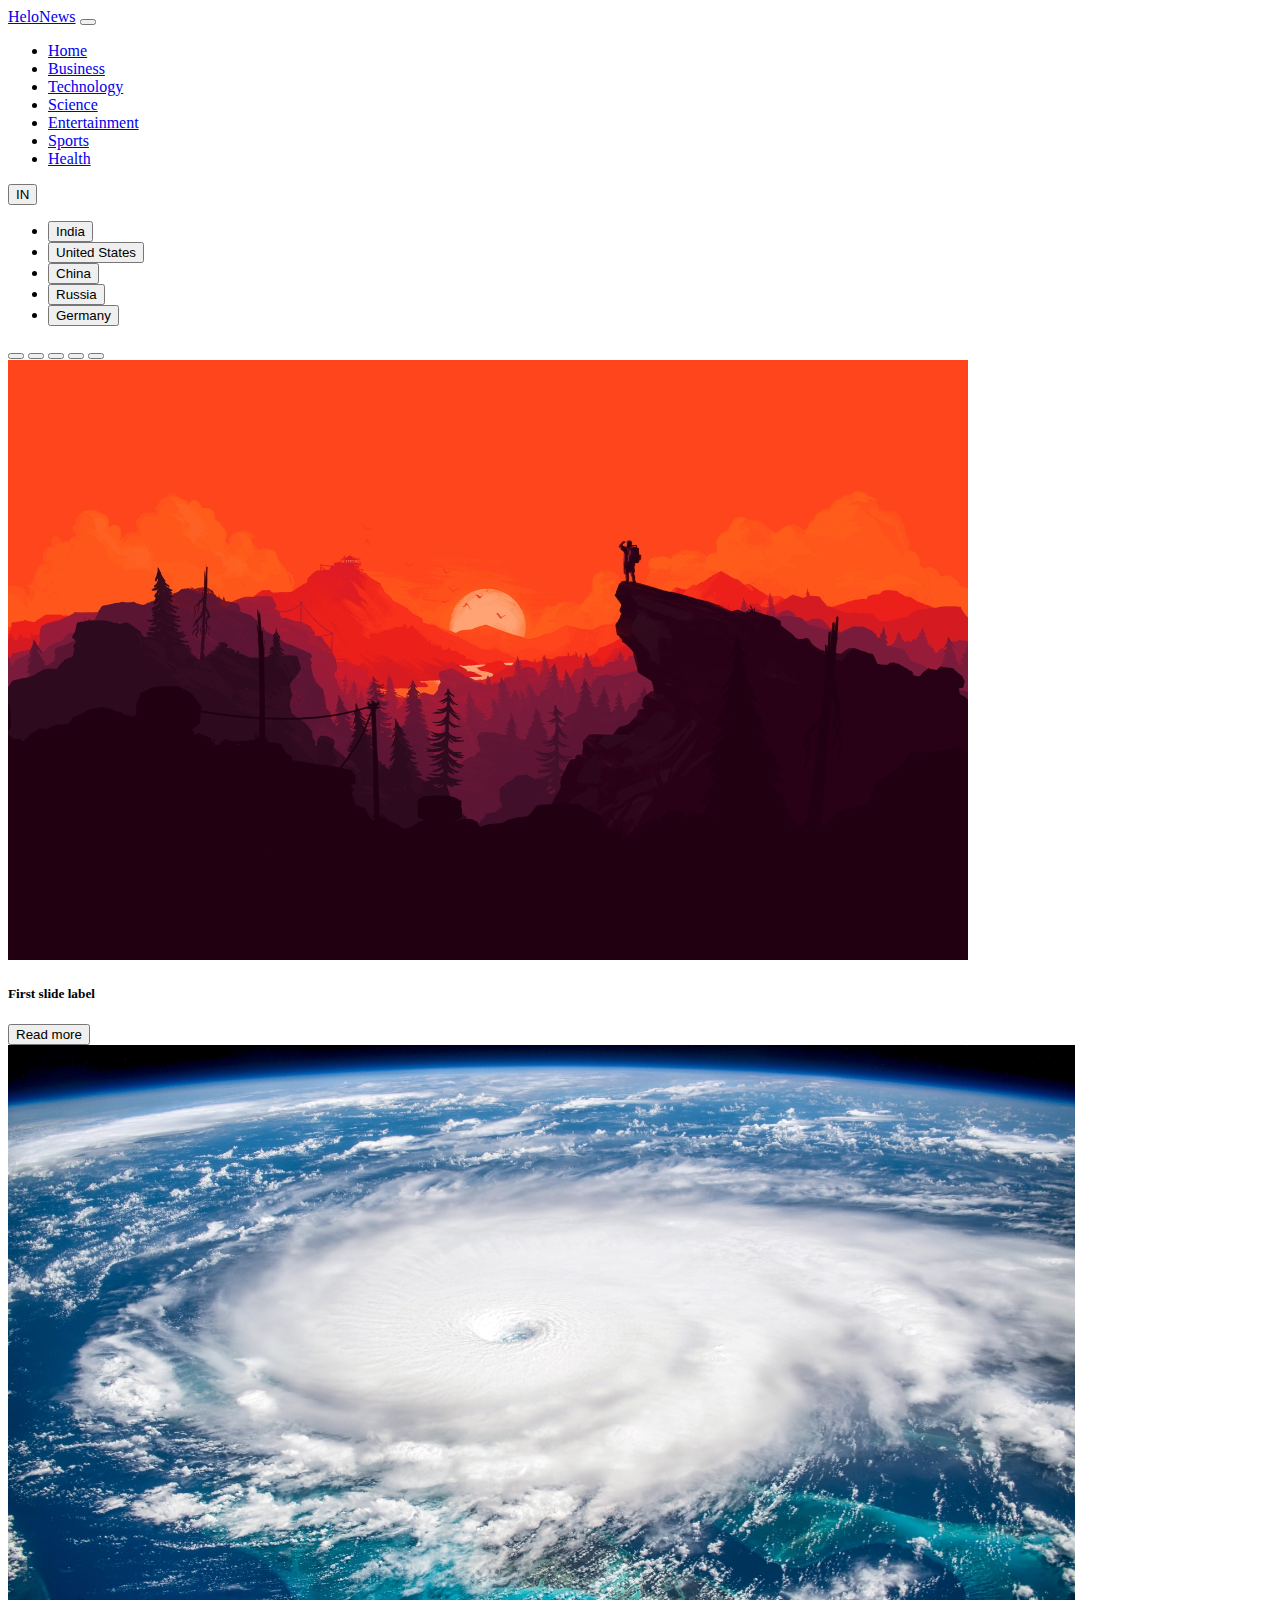
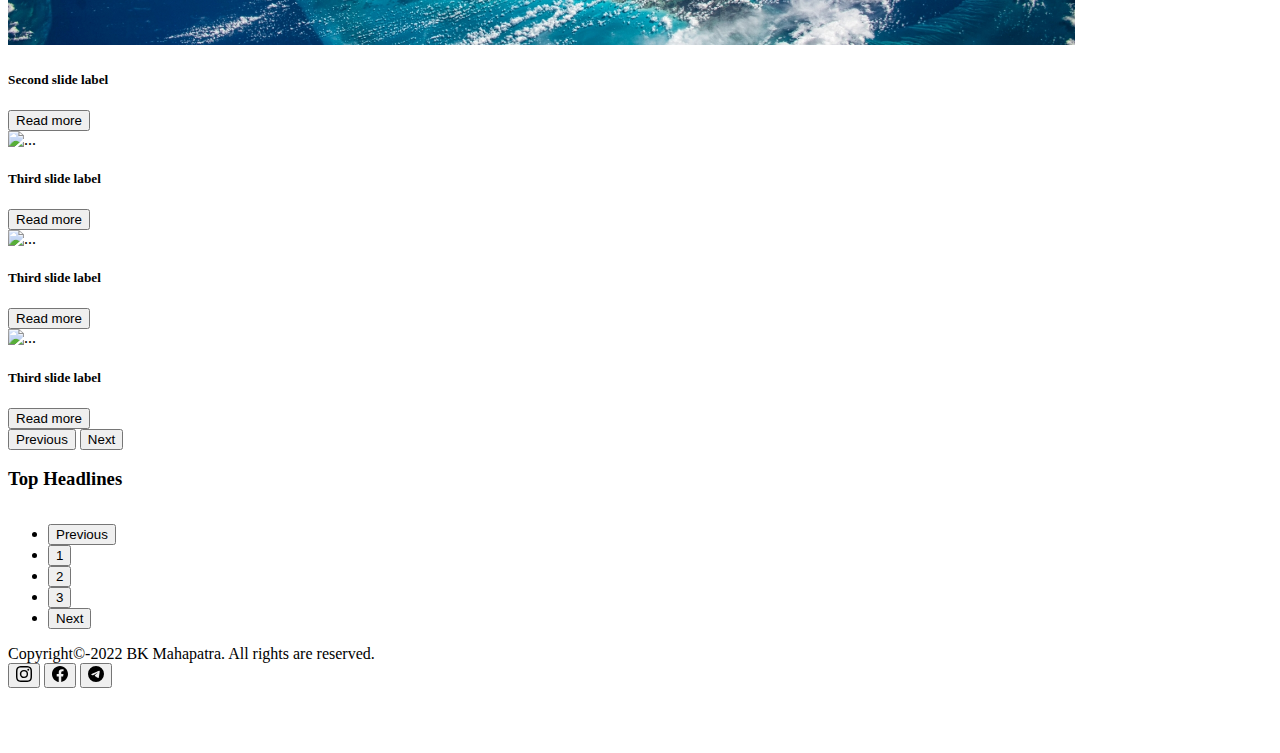
==== index.html @ f342d3f5 "Update index.html" ====
<!DOCTYPE html>
<html lang="en">

<head>
  <meta charset="UTF-8">
  <meta http-equiv="X-UA-Compatible" content="IE=edge">
  <meta name="viewport" content="width=device-width, initial-scale=1.0">
  <title>HeloNews</title>
  <link href="https://cdn.jsdelivr.net/npm/bootstrap@5.2.1/dist/css/bootstrap.min.css" rel="stylesheet"
  integrity="sha384-iYQeCzEYFbKjA/T2uDLTpkwGzCiq6soy8tYaI1GyVh/UjpbCx/TYkiZhlZB6+fzT" crossorigin="anonymous">
  <script src="/newsapp/app1.js" defer></script>
</head>

<body>
  <script src="https://cdn.jsdelivr.net/npm/bootstrap@5.2.1/dist/js/bootstrap.bundle.min.js"
    integrity="sha384-u1OknCvxWvY5kfmNBILK2hRnQC3Pr17a+RTT6rIHI7NnikvbZlHgTPOOmMi466C8"
    crossorigin="anonymous"></script>

  <!-- navbar -->
  <nav class="navbar navbar-expand-lg bg-dark navbar-dark sticky-lg-top sticky-xl-bottom ">
    <div class="container-fluid">
      <a class="navbar-brand" href="/">HeloNews</a>
      <button class="navbar-toggler iconbtn" type="button" data-bs-toggle="collapse" data-bs-target="#navbarSupportedContent"
        aria-controls="navbarSupportedContent" aria-expanded="false" aria-label="Toggle navigation">
        <span class="navbar-toggler-icon"></span>
      </button>
      <div class="collapse navbar-collapse " id="navbarSupportedContent">
        <ul class="navbar-nav me-auto mb-2 mb-lg-0 ">
          <li class="nav-item">
            <a class="nav-link hbtn active" aria-current="page" href="/newsapp" name="home">Home</a>
          </li>
          <!-- <li class="nav-item">
            <a class="nav-link linkspath" href="#">General</a>
          </li> -->
          <li class="nav-item">
            <a class="nav-link linkspath" href="#" >Business</a>
          </li>
          <li class="nav-item">
            <a class="nav-link linkspath" href="#">Technology</a>
          </li>
          <li class="nav-item">
            <a class="nav-link linkspath" href="#">Science</a>
          </li> 
          <li class="nav-item">
            <a class="nav-link linkspath" href="#">Entertainment</a>
          </li>
          <li class="nav-item">
            <a class="nav-link linkspath" href="#">Sports</a>
          </li>
          <li class="nav-item">
            <a class="nav-link linkspath" href="#">Health</a>
          </li>
        </ul>
         <!-- dropdown -->
        <div class="container d-flex justify-content-end " >
          
            <div class="btn-group dropstart">
              <button class="btn btn-secondary dropdown-toggle countrycode btn-sm" type="button" data-bs-toggle="dropdown" aria-expanded="false">
                IN
              </button>
              
              <ul class="dropdown-menu dropdown-menu-dark  drpbtns " >
                <li value="in" ><button type="button" class="dropdown-item" value="in">India</button></li>
                <li value="us" ><button type="button" class="dropdown-item" value="us">United States</button></li>
                <li value="cn" ><button type="button" class="dropdown-item" value="cn">China</button></li>
                <li value="ru" ><button type="button" class="dropdown-item" value="ru">Russia</button></li>
                <li value="gr" ><button type="button" class="dropdown-item" value="gr">Germany</button></li>
               <!--  -->
              </ul>
            </div>
        
        </div>
       
        <!-- <form class="d-flex" role="search">
          <div class="collapse navbar-collapse" id="navbarNavDarkDropdown">
            
          </div>
          search bar -->
          <!-- <input class="form-control me-2" type="search" placeholder="Search" aria-label="Search">
          <button class="btn btn-outline-success" type="submit">Search</button>
        </form> -->
      </div>
    </div>
  </nav>

  <!-- slides -->
  <div class="container-fluid " style="padding: 0;">
    <div id="carouselExampleCaptions" class="carousel slide" data-bs-ride="carousel">
      <div class="carousel-indicators">
        <button type="button" data-bs-target="#carouselExampleCaptions" data-bs-slide-to="0" class="active"
          aria-current="true" aria-label="Slide 1"></button>
        <button type="button" data-bs-target="#carouselExampleCaptions" data-bs-slide-to="1"
          aria-label="Slide 2"></button>
        <button type="button" data-bs-target="#carouselExampleCaptions" data-bs-slide-to="2"
          aria-label="Slide 3"></button>
        <button type="button" data-bs-target="#carouselExampleCaptions" data-bs-slide-to="3"
          aria-label="Slide 4"></button>
        <button type="button" data-bs-target="#carouselExampleCaptions" data-bs-slide-to="4"
          aria-label="Slide 5"></button>
      </div>
      <div class="carousel-inner">
        <div class="carousel-item active">
          <img src="/rootfold/images/wall1.jpg" class="d-block w-100 slideimge" style="height: 600px;" alt="...">
          <div class="carousel-caption d-none d-md-block">
            <h5 class="text-bg-dark p-2 rounded bg-gradient">First slide label</h5>
            <button type="button" class="btn btn-outline-danger">Read more</button>
          </div>
        </div>
        <div class="carousel-item">
          <img src="/rootfold/images/wall2.jpg" class="d-block w-100 slideimge" style="height: 600px;" alt="...">
          <div class="carousel-caption d-none d-md-block">
            <h5 class="text-bg-dark p-2 rounded bg-gradient">Second slide label</h5>
            <button type="button" class="btn btn-outline-danger">Read more</button>

          </div>
        </div>
        <div class="carousel-item">
          <img src="newsapp/rootfold/images/wall3.jpg" class="d-block w-100 slideimge" style="height: 600px;" alt="...">
          <div class="carousel-caption d-none d-md-block">
            <h5 class="text-bg-dark p-2 rounded bg-gradient">Third slide label</h5>
            <button type="button" class="btn btn-outline-danger">Read more</button>

          </div>
        </div>
        <div class="carousel-item">
          <img src="newsapp/rootfold/images/wall3.jpg" class="d-block w-100 slideimge" style="height: 600px;" alt="...">
          <div class="carousel-caption d-none d-md-block">
            <h5 class="text-bg-dark p-2 rounded bg-gradient">Third slide label</h5>
            <button type="button" class="btn btn-outline-danger">Read more</button>

          </div>
        </div>
        <div class="carousel-item">
          <img src="newsapp/rootfold/images/wall3.jpg" class="d-block w-100 slideimge" style="height: 600px;" alt="...">
          <div class="carousel-caption d-none d-md-block">
            <h5 class="text-bg-dark p-2 rounded bg-gradient">Third slide label</h5>
            <button type="button" class="btn btn-outline-danger">Read more</button>

          </div>
        </div>
      </div>
      <button class="carousel-control-prev" type="button" data-bs-target="#carouselExampleCaptions"
        data-bs-slide="prev">
        <span class="carousel-control-prev-icon" aria-hidden="true"></span>
        <span class="visually-hidden">Previous</span>
      </button>
      <button class="carousel-control-next" type="button" data-bs-target="#carouselExampleCaptions"
        data-bs-slide="next">
        <span class="carousel-control-next-icon" aria-hidden="true"></span>
        <span class="visually-hidden">Next</span>
      </button>
    </div>
  </div>

  <!-- news items -->
  <div class=" p-1 bg-primary text-white bg-gradient my-2 mx-5 text-center " style="height: 40px;"><h3>Top Headlines</h3></div>
  <div class="container my-3 d-flex justify-content-center">
    <div class="container text-center ">
      <div class="row newsitem">
        
        
      </div>
    </div>
  </div>
  
  <!-- itemsss -->
  

    <div class="container-fluid d-flex my-2 justify-content-center">
      <nav aria-label="Page navigation example">
        <ul class="pagination">
          <li class="page-item "><button class="btn btn-primary mx-1 previous btn-sm" >Previous</button></li>
          <li class="page-item "><button class="btn btn-primary mx-1 pages btn-sm" >1</button></li>
          <li class="page-item "><button class="btn btn-primary mx-1 pages btn-sm" >2</button></li>
          <li class="page-item "><button class="btn btn-primary mx-1 pages btn-sm" >3</button></li>
          <li class="page-item "><button class="btn btn-primary mx-1 next btn-sm" >Next</button></li>
        </ul>
      </nav>
    </div>
  
  <!-- toast -->
  <!-- <div class="toast" role="alert" aria-live="assertive" aria-atomic="true">
    <div class="toast-header">
      <img src="..." class="rounded me-2" alt="...">
      <strong class="me-auto">Bootstrap</strong>
      <small class="text-muted">11 mins ago</small>
      <button type="button" class="btn-close" data-bs-dismiss="toast" aria-label="Close"></button>
    </div>
    <div class="toast-body">
      Hello, world! This is a toast message.
    </div>
  </div> -->

  <!-- footer -->
  <div class="container-fluid p-3 bg-dark text-white d-flex flex-column align-items-center justify-content-center"
    style="height: 100px;">
    <div> Copyright&copy;-2022 BK Mahapatra. All rights are reserved.</div>

    <div class="btn-group my-2" role="group" aria-label="Basic example">
      <button type="button" class="btn btn-primary"><svg xmlns="http://www.w3.org/2000/svg" width="16" height="16"
          fill="currentColor" class="bi bi-instagram" viewBox="0 0 16 16">
          <path
            d="M8 0C5.829 0 5.556.01 4.703.048 3.85.088 3.269.222 2.76.42a3.917 3.917 0 0 0-1.417.923A3.927 3.927 0 0 0 .42 2.76C.222 3.268.087 3.85.048 4.7.01 5.555 0 5.827 0 8.001c0 2.172.01 2.444.048 3.297.04.852.174 1.433.372 1.942.205.526.478.972.923 1.417.444.445.89.719 1.416.923.51.198 1.09.333 1.942.372C5.555 15.99 5.827 16 8 16s2.444-.01 3.298-.048c.851-.04 1.434-.174 1.943-.372a3.916 3.916 0 0 0 1.416-.923c.445-.445.718-.891.923-1.417.197-.509.332-1.09.372-1.942C15.99 10.445 16 10.173 16 8s-.01-2.445-.048-3.299c-.04-.851-.175-1.433-.372-1.941a3.926 3.926 0 0 0-.923-1.417A3.911 3.911 0 0 0 13.24.42c-.51-.198-1.092-.333-1.943-.372C10.443.01 10.172 0 7.998 0h.003zm-.717 1.442h.718c2.136 0 2.389.007 3.232.046.78.035 1.204.166 1.486.275.373.145.64.319.92.599.28.28.453.546.598.92.11.281.24.705.275 1.485.039.843.047 1.096.047 3.231s-.008 2.389-.047 3.232c-.035.78-.166 1.203-.275 1.485a2.47 2.47 0 0 1-.599.919c-.28.28-.546.453-.92.598-.28.11-.704.24-1.485.276-.843.038-1.096.047-3.232.047s-2.39-.009-3.233-.047c-.78-.036-1.203-.166-1.485-.276a2.478 2.478 0 0 1-.92-.598 2.48 2.48 0 0 1-.6-.92c-.109-.281-.24-.705-.275-1.485-.038-.843-.046-1.096-.046-3.233 0-2.136.008-2.388.046-3.231.036-.78.166-1.204.276-1.486.145-.373.319-.64.599-.92.28-.28.546-.453.92-.598.282-.11.705-.24 1.485-.276.738-.034 1.024-.044 2.515-.045v.002zm4.988 1.328a.96.96 0 1 0 0 1.92.96.96 0 0 0 0-1.92zm-4.27 1.122a4.109 4.109 0 1 0 0 8.217 4.109 4.109 0 0 0 0-8.217zm0 1.441a2.667 2.667 0 1 1 0 5.334 2.667 2.667 0 0 1 0-5.334z" />
        </svg></button>
      <button type="button" class="btn btn-primary"><svg xmlns="http://www.w3.org/2000/svg" width="16" height="16"
          fill="currentColor" class="bi bi-facebook" viewBox="0 0 16 16">
          <path
            d="M16 8.049c0-4.446-3.582-8.05-8-8.05C3.58 0-.002 3.603-.002 8.05c0 4.017 2.926 7.347 6.75 7.951v-5.625h-2.03V8.05H6.75V6.275c0-2.017 1.195-3.131 3.022-3.131.876 0 1.791.157 1.791.157v1.98h-1.009c-.993 0-1.303.621-1.303 1.258v1.51h2.218l-.354 2.326H9.25V16c3.824-.604 6.75-3.934 6.75-7.951z" />
        </svg></button>
      <button type="button" class="btn btn-primary"><svg xmlns="http://www.w3.org/2000/svg" width="16" height="16"
          fill="currentColor" class="bi bi-telegram" viewBox="0 0 16 16">
          <path
            d="M16 8A8 8 0 1 1 0 8a8 8 0 0 1 16 0zM8.287 5.906c-.778.324-2.334.994-4.666 2.01-.378.15-.577.298-.595.442-.03.243.275.339.69.47l.175.055c.408.133.958.288 1.243.294.26.006.549-.1.868-.32 2.179-1.471 3.304-2.214 3.374-2.23.05-.012.12-.026.166.016.047.041.042.12.037.141-.03.129-1.227 1.241-1.846 1.817-.193.18-.33.307-.358.336a8.154 8.154 0 0 1-.188.186c-.38.366-.664.64.015 1.088.327.216.589.393.85.571.284.194.568.387.936.629.093.06.183.125.27.187.331.236.63.448.997.414.214-.02.435-.22.547-.82.265-1.417.786-4.486.906-5.751a1.426 1.426 0 0 0-.013-.315.337.337 0 0 0-.114-.217.526.526 0 0 0-.31-.093c-.3.005-.763.166-2.984 1.09z" />
        </svg></button>
    </div>
  </div>
</body>

</html>
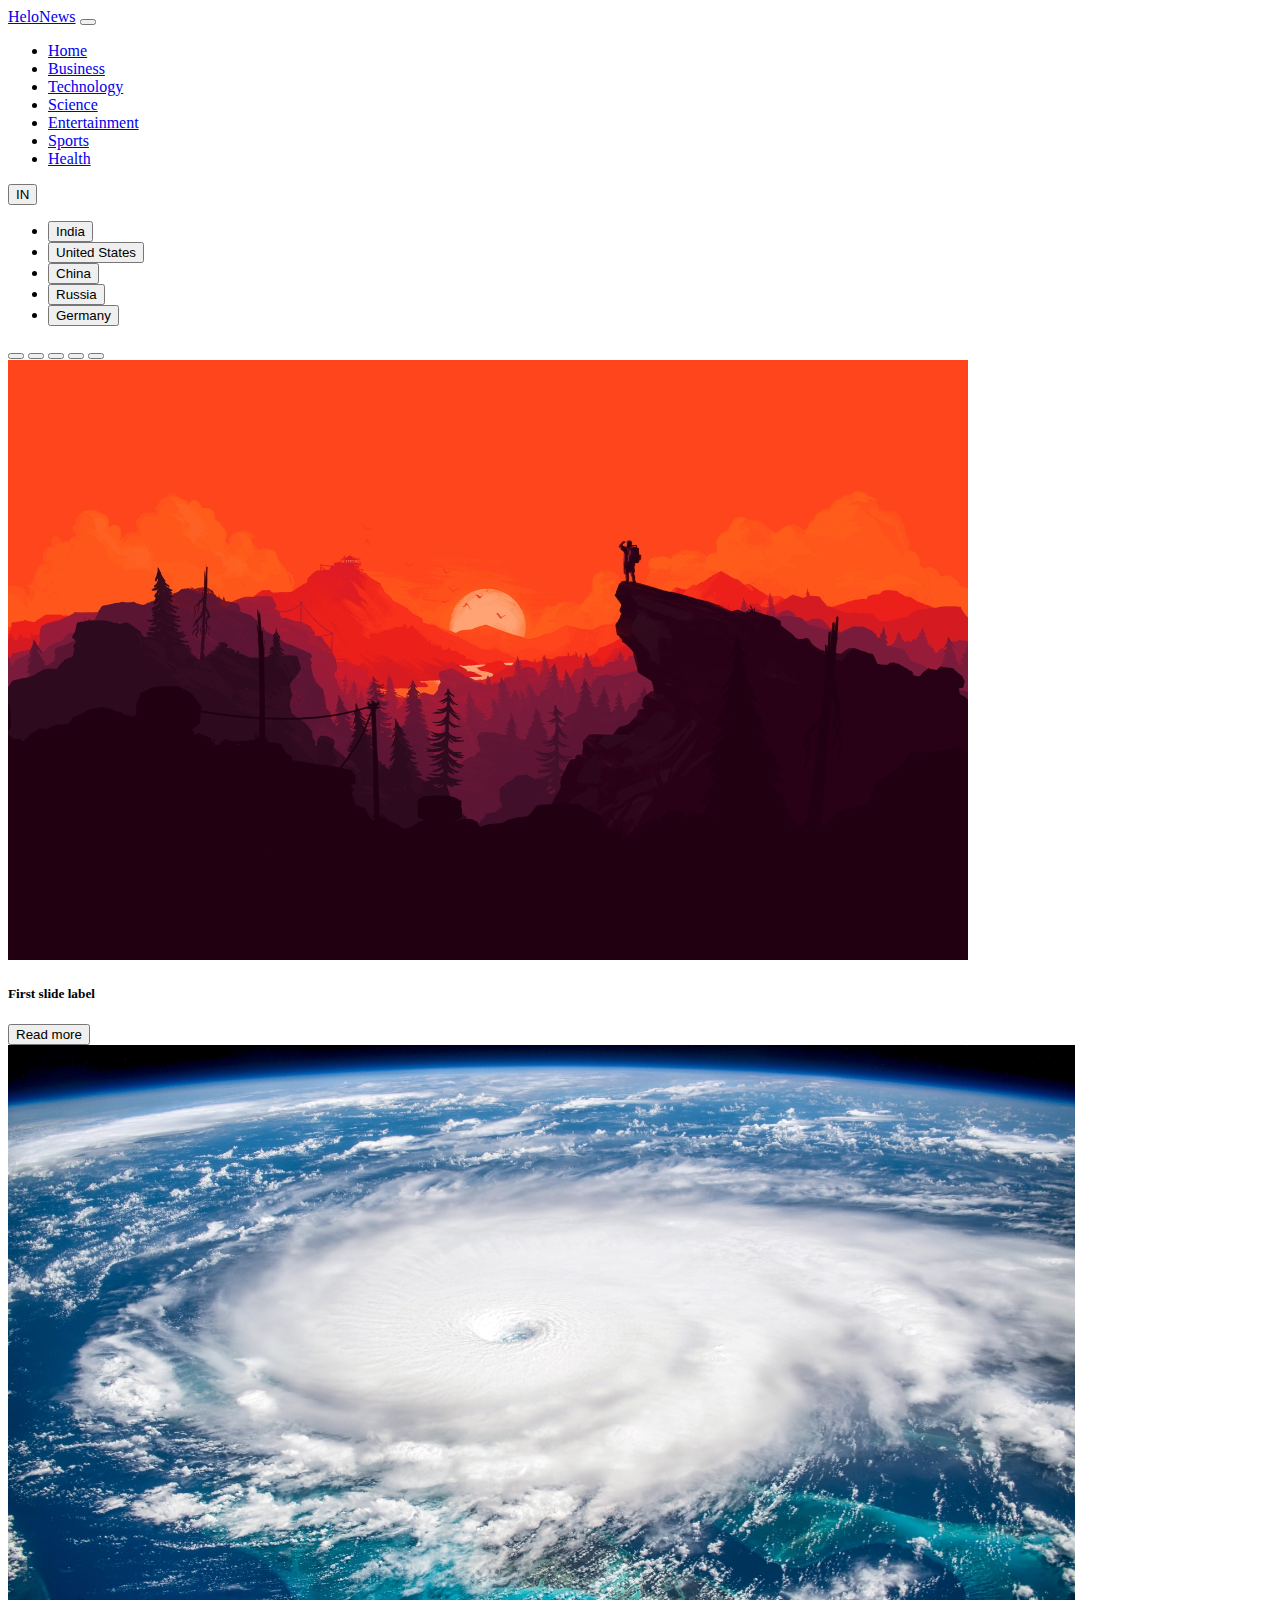
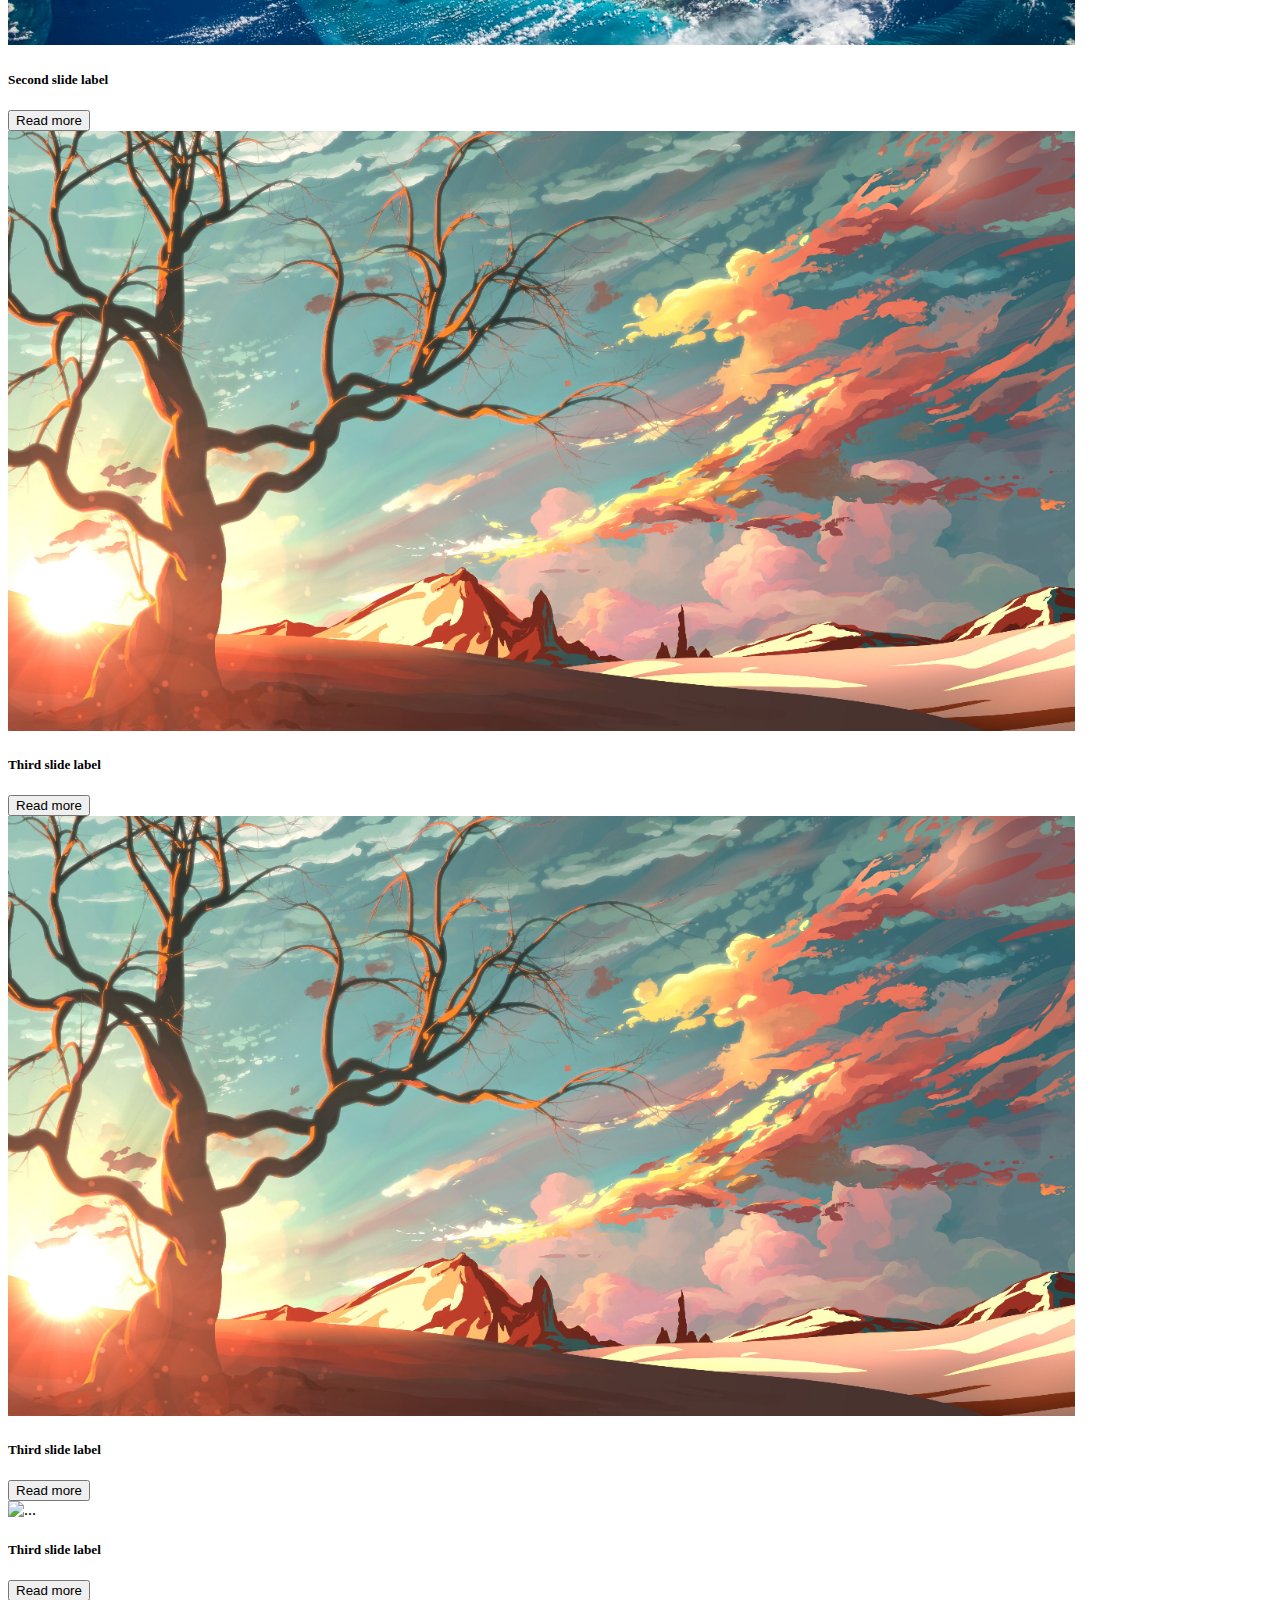
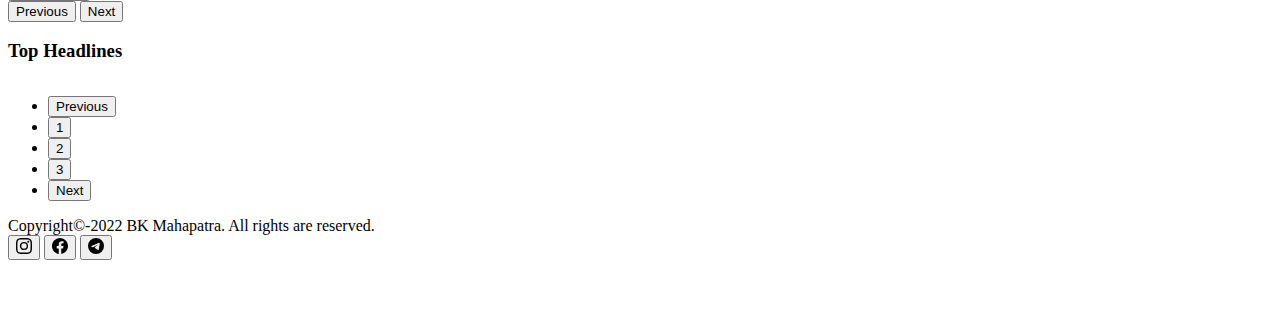
==== commit 21d9ed7b: "fix1" ====
--- a/index.html
+++ b/index.html
@@ -8,7 +8,7 @@
   <title>HeloNews</title>
   <link href="https://cdn.jsdelivr.net/npm/bootstrap@5.2.1/dist/css/bootstrap.min.css" rel="stylesheet"
   integrity="sha384-iYQeCzEYFbKjA/T2uDLTpkwGzCiq6soy8tYaI1GyVh/UjpbCx/TYkiZhlZB6+fzT" crossorigin="anonymous">
-  <script src="/newsapp/app1.js" defer></script>
+  <script src="app1.js" defer></script>
 </head>
 
 <body>
@@ -115,7 +115,7 @@
           </div>
         </div>
         <div class="carousel-item">
-          <img src="newsapp/rootfold/images/wall3.jpg" class="d-block w-100 slideimge" style="height: 600px;" alt="...">
+          <img src="/rootfold/images/wall3.jpg" class="d-block w-100 slideimge" style="height: 600px;" alt="...">
           <div class="carousel-caption d-none d-md-block">
             <h5 class="text-bg-dark p-2 rounded bg-gradient">Third slide label</h5>
             <button type="button" class="btn btn-outline-danger">Read more</button>
@@ -123,7 +123,7 @@
           </div>
         </div>
         <div class="carousel-item">
-          <img src="newsapp/rootfold/images/wall3.jpg" class="d-block w-100 slideimge" style="height: 600px;" alt="...">
+          <img src="/rootfold/images/wall3.jpg" class="d-block w-100 slideimge" style="height: 600px;" alt="...">
           <div class="carousel-caption d-none d-md-block">
             <h5 class="text-bg-dark p-2 rounded bg-gradient">Third slide label</h5>
             <button type="button" class="btn btn-outline-danger">Read more</button>
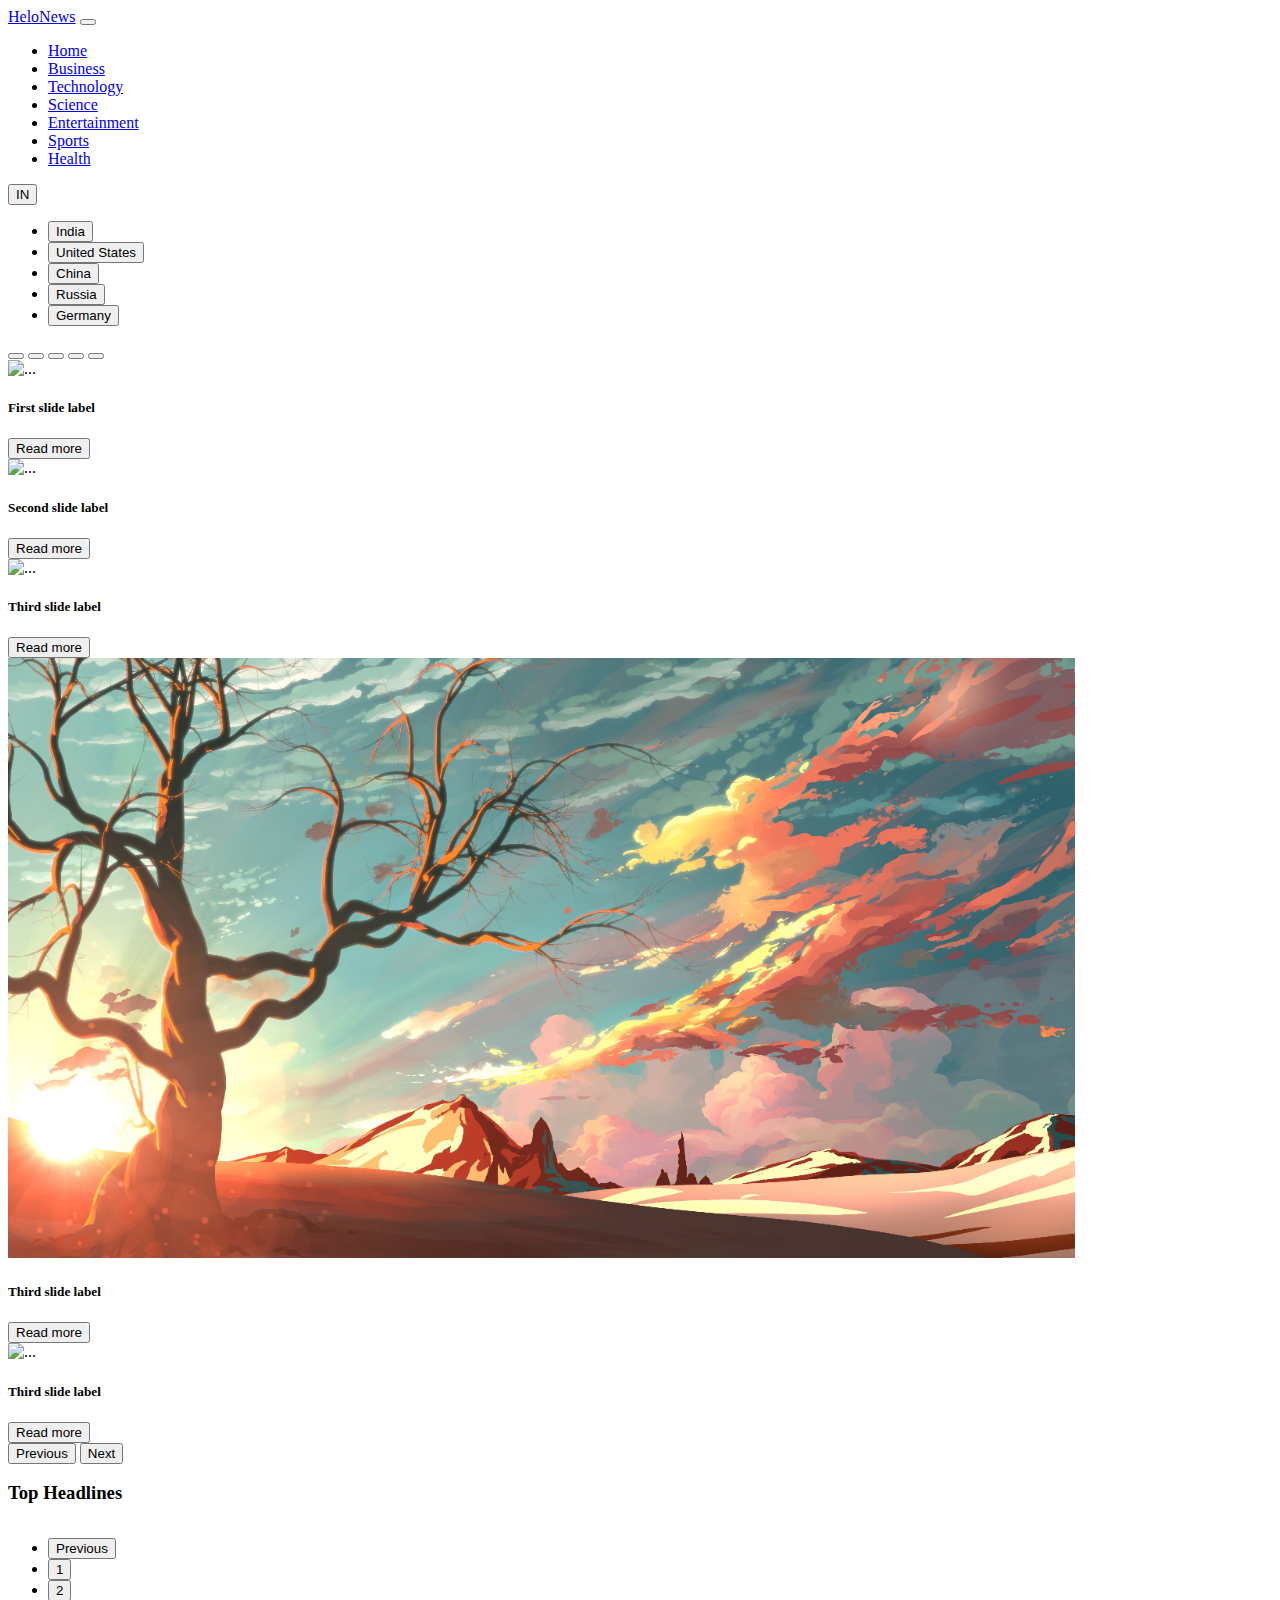
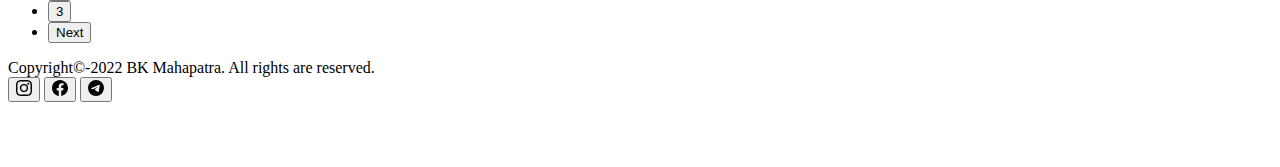
==== commit ca13bc8c: "fix2" ====
--- a/index.html
+++ b/index.html
@@ -8,7 +8,7 @@
   <title>HeloNews</title>
   <link href="https://cdn.jsdelivr.net/npm/bootstrap@5.2.1/dist/css/bootstrap.min.css" rel="stylesheet"
   integrity="sha384-iYQeCzEYFbKjA/T2uDLTpkwGzCiq6soy8tYaI1GyVh/UjpbCx/TYkiZhlZB6+fzT" crossorigin="anonymous">
-  <script src="app1.js" defer></script>
+  <script src="/newsapp/app1.js" defer></script>
 </head>
 
 <body>
@@ -100,14 +100,14 @@
       </div>
       <div class="carousel-inner">
         <div class="carousel-item active">
-          <img src="/rootfold/images/wall1.jpg" class="d-block w-100 slideimge" style="height: 600px;" alt="...">
+          <img src="/newsapp/rootfold/images/wall1.jpg" class="d-block w-100 slideimge" style="height: 600px;" alt="...">
           <div class="carousel-caption d-none d-md-block">
             <h5 class="text-bg-dark p-2 rounded bg-gradient">First slide label</h5>
             <button type="button" class="btn btn-outline-danger">Read more</button>
           </div>
         </div>
         <div class="carousel-item">
-          <img src="/rootfold/images/wall2.jpg" class="d-block w-100 slideimge" style="height: 600px;" alt="...">
+          <img src="/newsapp/rootfold/images/wall2.jpg" class="d-block w-100 slideimge" style="height: 600px;" alt="...">
           <div class="carousel-caption d-none d-md-block">
             <h5 class="text-bg-dark p-2 rounded bg-gradient">Second slide label</h5>
             <button type="button" class="btn btn-outline-danger">Read more</button>
@@ -115,7 +115,7 @@
           </div>
         </div>
         <div class="carousel-item">
-          <img src="/rootfold/images/wall3.jpg" class="d-block w-100 slideimge" style="height: 600px;" alt="...">
+          <img src="/newsapp/rootfold/images/wall3.jpg" class="d-block w-100 slideimge" style="height: 600px;" alt="...">
           <div class="carousel-caption d-none d-md-block">
             <h5 class="text-bg-dark p-2 rounded bg-gradient">Third slide label</h5>
             <button type="button" class="btn btn-outline-danger">Read more</button>
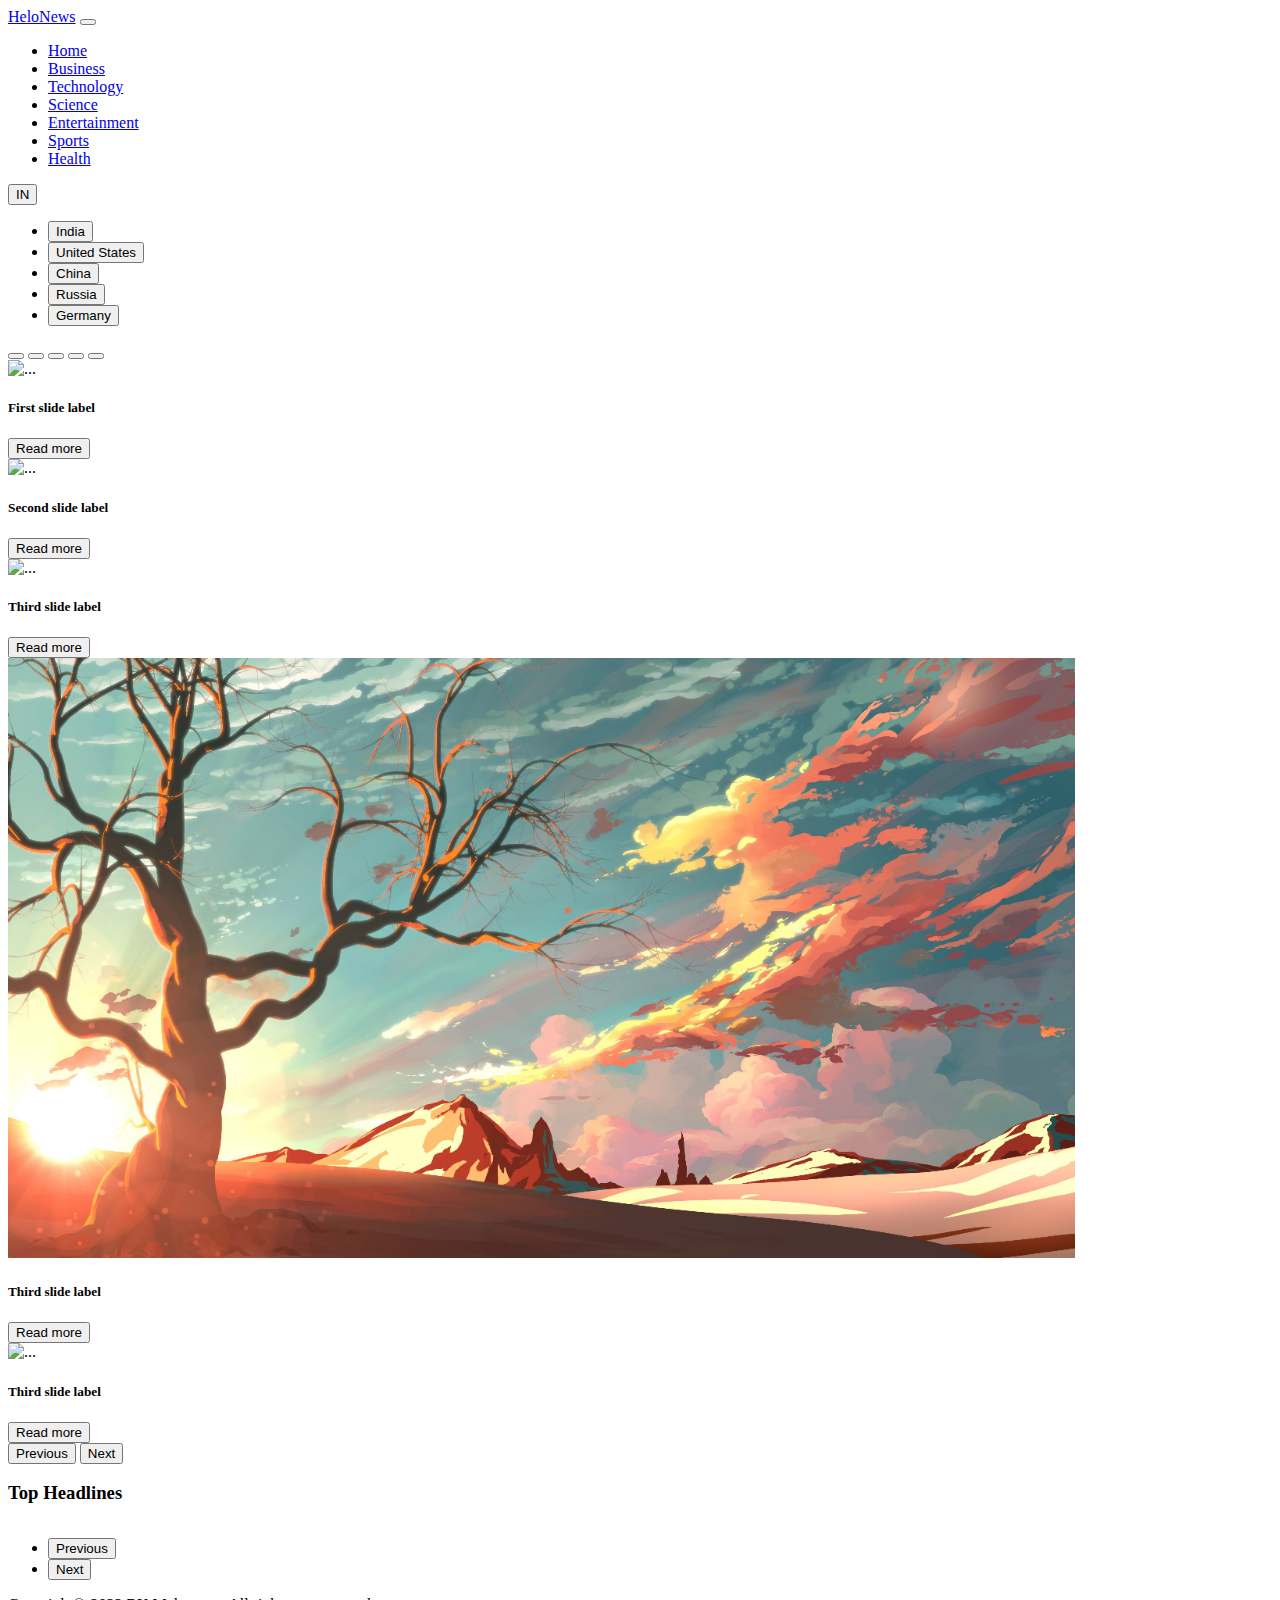
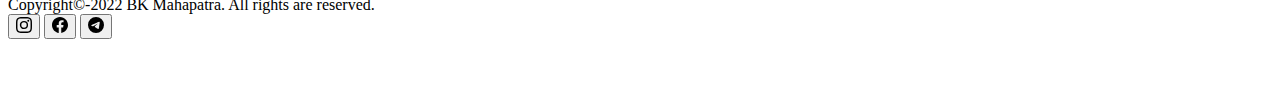
==== commit 53a993b0: "btnfix" ====
--- a/index.html
+++ b/index.html
@@ -8,7 +8,7 @@
   <title>HeloNews</title>
   <link href="https://cdn.jsdelivr.net/npm/bootstrap@5.2.1/dist/css/bootstrap.min.css" rel="stylesheet"
   integrity="sha384-iYQeCzEYFbKjA/T2uDLTpkwGzCiq6soy8tYaI1GyVh/UjpbCx/TYkiZhlZB6+fzT" crossorigin="anonymous">
-  <script src="/newsapp/app1.js" defer></script>
+  <script src="./rootfold/script/app1.js" defer></script>
 </head>
 
 <body>
@@ -170,9 +170,9 @@
       <nav aria-label="Page navigation example">
         <ul class="pagination">
           <li class="page-item "><button class="btn btn-primary mx-1 previous btn-sm" >Previous</button></li>
-          <li class="page-item "><button class="btn btn-primary mx-1 pages btn-sm" >1</button></li>
+          <!-- <li class="page-item "><button class="btn btn-primary mx-1 pages btn-sm" >1</button></li>
           <li class="page-item "><button class="btn btn-primary mx-1 pages btn-sm" >2</button></li>
-          <li class="page-item "><button class="btn btn-primary mx-1 pages btn-sm" >3</button></li>
+          <li class="page-item "><button class="btn btn-primary mx-1 pages btn-sm" >3</button></li> -->
           <li class="page-item "><button class="btn btn-primary mx-1 next btn-sm" >Next</button></li>
         </ul>
       </nav>
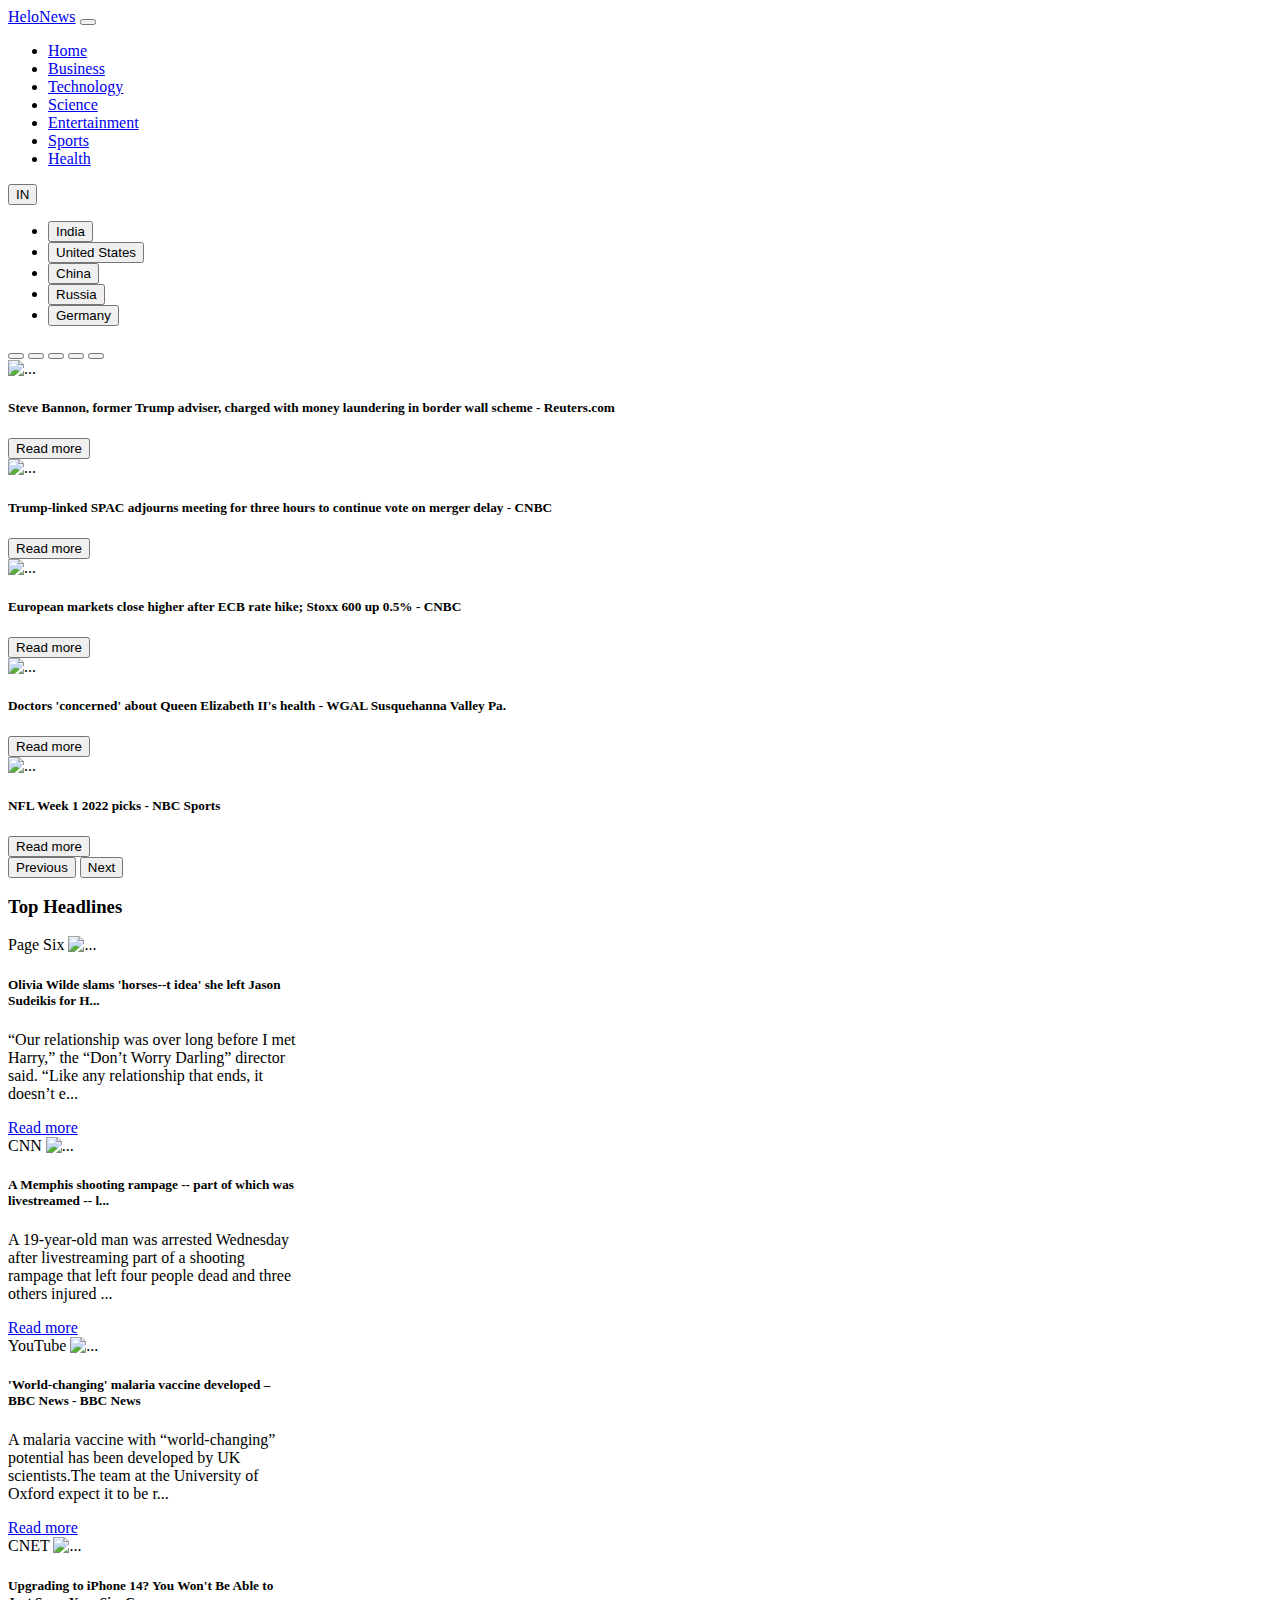
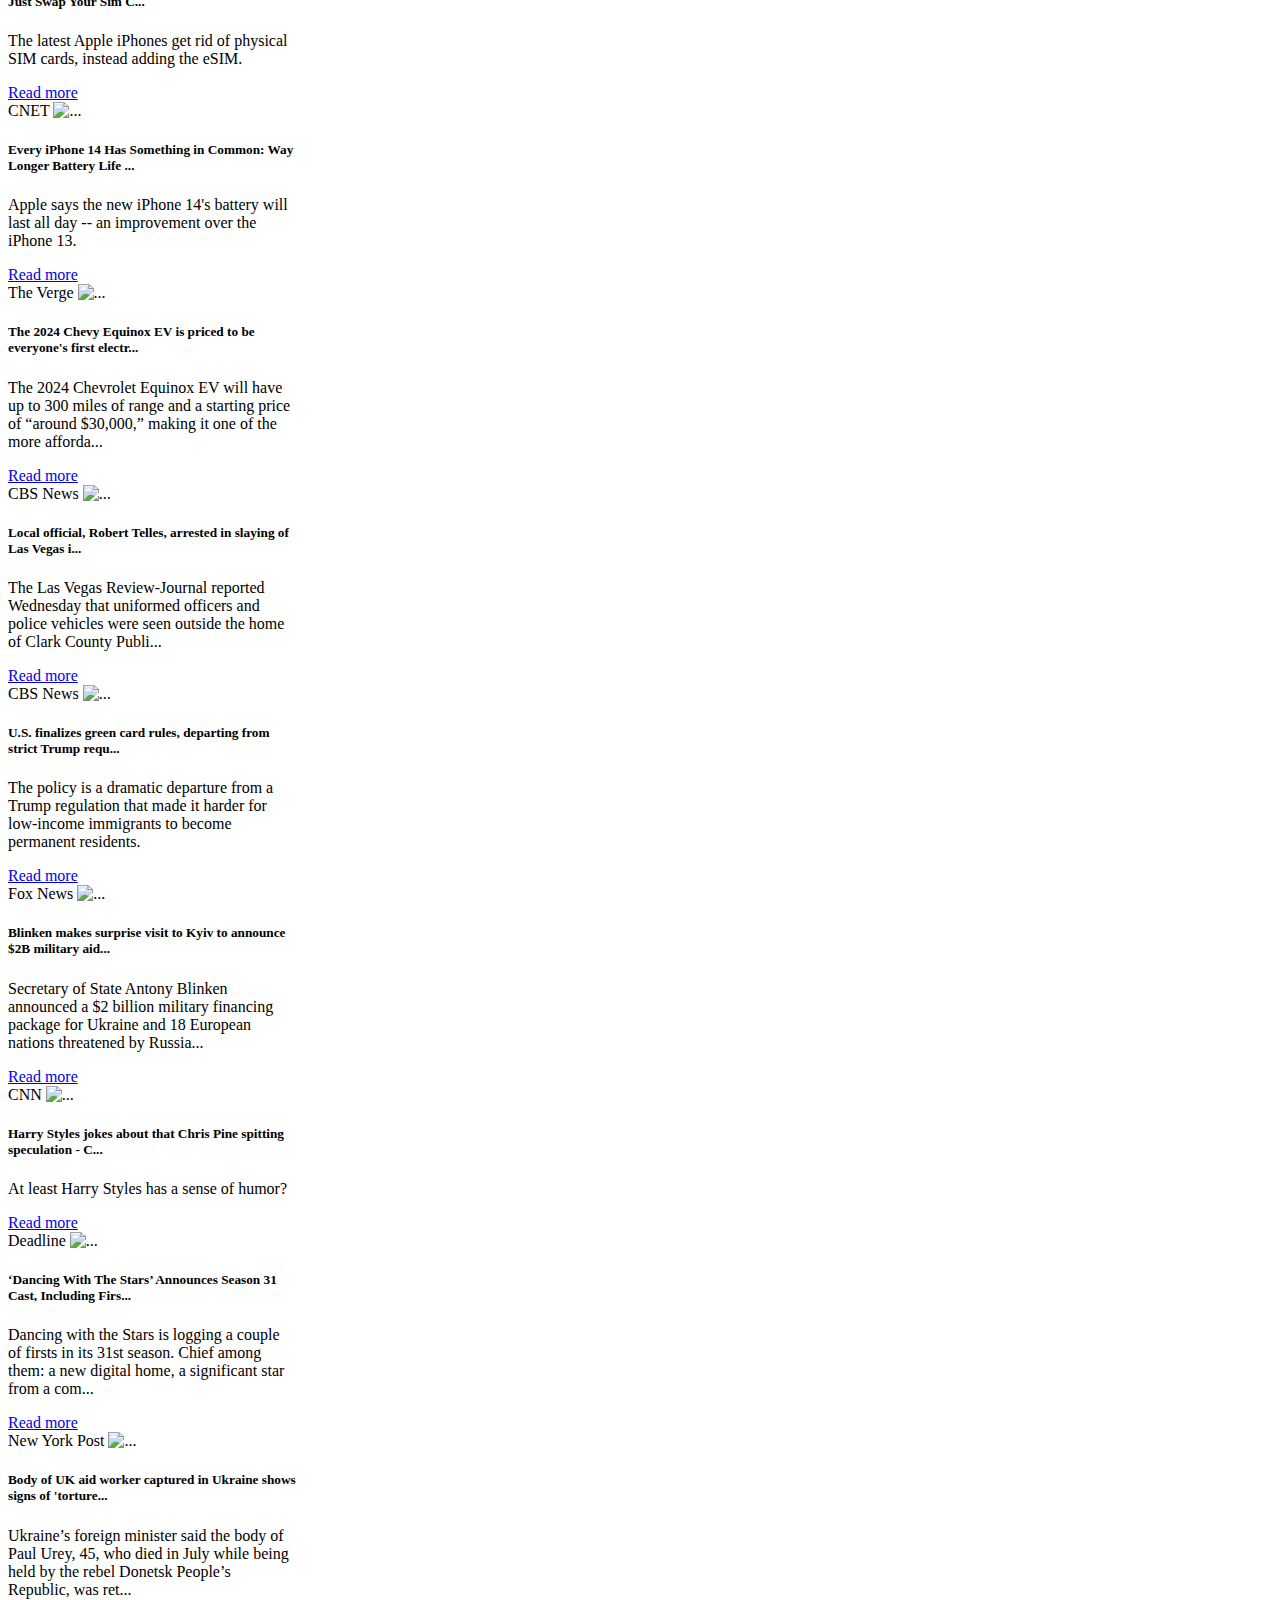
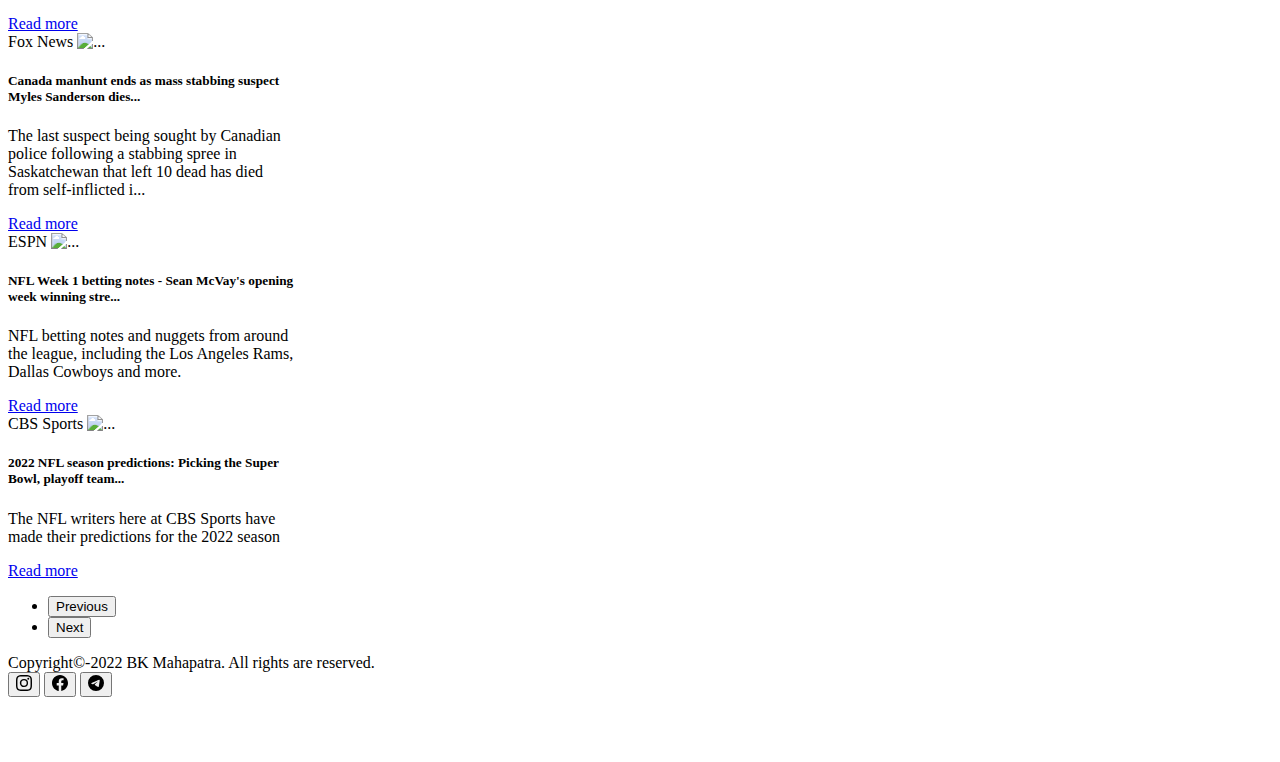
==== commit ab5e5b4c: "deployment updates" ====
--- a/index.html
+++ b/index.html
@@ -100,14 +100,14 @@
       </div>
       <div class="carousel-inner">
         <div class="carousel-item active">
-          <img src="/newsapp/rootfold/images/wall1.jpg" class="d-block w-100 slideimge" style="height: 600px;" alt="...">
+          <img src="" class="d-block w-100 slideimge" style="height: 600px;" alt="...">
           <div class="carousel-caption d-none d-md-block">
             <h5 class="text-bg-dark p-2 rounded bg-gradient">First slide label</h5>
             <button type="button" class="btn btn-outline-danger">Read more</button>
           </div>
         </div>
         <div class="carousel-item">
-          <img src="/newsapp/rootfold/images/wall2.jpg" class="d-block w-100 slideimge" style="height: 600px;" alt="...">
+          <img src="" class="d-block w-100 slideimge" style="height: 600px;" alt="...">
           <div class="carousel-caption d-none d-md-block">
             <h5 class="text-bg-dark p-2 rounded bg-gradient">Second slide label</h5>
             <button type="button" class="btn btn-outline-danger">Read more</button>
@@ -115,7 +115,7 @@
           </div>
         </div>
         <div class="carousel-item">
-          <img src="/newsapp/rootfold/images/wall3.jpg" class="d-block w-100 slideimge" style="height: 600px;" alt="...">
+          <img src="" class="d-block w-100 slideimge" style="height: 600px;" alt="...">
           <div class="carousel-caption d-none d-md-block">
             <h5 class="text-bg-dark p-2 rounded bg-gradient">Third slide label</h5>
             <button type="button" class="btn btn-outline-danger">Read more</button>
@@ -123,7 +123,7 @@
           </div>
         </div>
         <div class="carousel-item">
-          <img src="/rootfold/images/wall3.jpg" class="d-block w-100 slideimge" style="height: 600px;" alt="...">
+          <img src="" class="d-block w-100 slideimge" style="height: 600px;" alt="...">
           <div class="carousel-caption d-none d-md-block">
             <h5 class="text-bg-dark p-2 rounded bg-gradient">Third slide label</h5>
             <button type="button" class="btn btn-outline-danger">Read more</button>
@@ -131,7 +131,7 @@
           </div>
         </div>
         <div class="carousel-item">
-          <img src="newsapp/rootfold/images/wall3.jpg" class="d-block w-100 slideimge" style="height: 600px;" alt="...">
+          <img src="" class="d-block w-100 slideimge" style="height: 600px;" alt="...">
           <div class="carousel-caption d-none d-md-block">
             <h5 class="text-bg-dark p-2 rounded bg-gradient">Third slide label</h5>
             <button type="button" class="btn btn-outline-danger">Read more</button>
